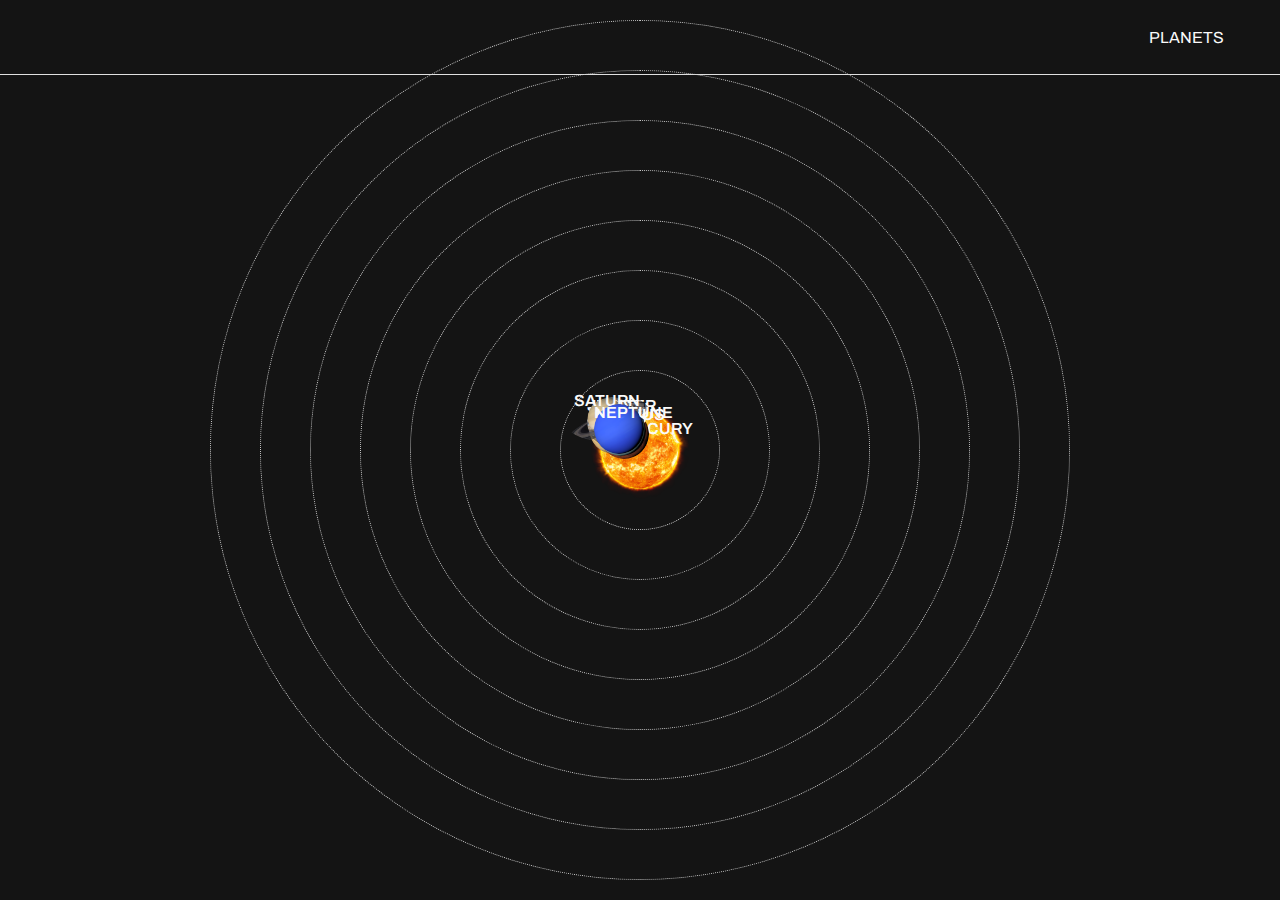
==== index.html @ a1e9e547 "first commit" ====
<!DOCTYPE html>
<html lang="en">
  <head>
    <meta charset="UTF-8" />
    <meta http-equiv="X-UA-Compatible" content="IE=edge" />
    <meta name="viewport" content="width=device-width, initial-scale=1.0" />
    <link rel="stylesheet" href="style.css" />
    <link rel="icon" type="image/png" sizes="32x32" href="/favicon-32x32.png">
    <title>Solar system</title>
  </head>
  <body>
    <header>
      <navbar class="navbar">
        <ul class="navbar__list">
          <li class="navbar__item">
            <a href="/planets.html" class="navbar__link">Planets</a>
          </li>
        </ul>
      </navbar>
    </header>
    <main>
      <section class="sun"></section>
      <section class="mercury">
        <div class="mercury__info">
          <p class="mercury__text">Mercury</p>
        </div>
      </section>
      </section>
      <section class="venus">
        <div class="venus__info">
          <p class="venus__text">Venus</p>
        </div>
      </section>
      <section class="earth">
        <div class="earth__info">
          <p class="earth__text">Earth</p>
        </div>
      </section>
      <section class="mars">
        <div class="mars__info">
          <p class="mars__text">Mars</p>
        </div>
      </section>
      <section class="jupiter">
        <div class="jupiter__info">
          <p class="jupiter__text">Jupiter</p>
        </div>
      </section>
      <section class="saturn">
        <div class="saturn__info">
          <p class="saturn__text">Saturn</p>
        </div>
      </section>
      <section class="uranus">
        <div class="uranus__info">
          <p class="uranus__text">Uranus</p>
        </div>
      </section>
      <section class="neptune">
        <div class="neptune__info">
          <p class="neptune__text">Neptune</p>
        </div>
      </section>
    </main>
  </body>
</html>
---- style.css ----
@import url("https://fonts.googleapis.com/css2?family=Archivo:wght@400;500&display=swap");

/* ALL IMAGES PROVIDED BY SPACEPEDIA */

* {
  padding: 0;
  margin: 0;
  box-sizing: border-box;
}

html {
  scroll-behavior: smooth;
}

body {
  width: 100%;
  background-color: #141414;
  color: #fafafa;
  font-family: "Archivo", sans-serif;
}

a {
  color: inherit;
  text-decoration: none;
}

li {
  list-style: none;
}

header {
}

.navbar {
  width: 100%;
  height: 75px;
  border-bottom: 1px solid #e0e0e0;
  padding: 0 3.5em;
  display: flex;
  align-items: center;
  justify-content: flex-end;
}

.navbar__list {
}

.navbar__item {
  font-size: 16px;
  text-transform: uppercase;
  transition: 250ms;
}

.navbar__item:hover {
  color: #c9c9c9;
  transform: scale(1.05);
}

/* SOLAR SYSTEM */

.sun {
  background: url(/assets/sun.png);
  background-size: cover;
  background-repeat: no-repeat;
  border-radius: 50%;

  width: 100px;
  height: 100px;
  position: absolute;
  left: 50%;
  top: 50%;
  transform: translate(-50%, -50%);
}

.mercury {
  width: 160px;
  height: 160px;
}

.mercury__info {
  background: url(/assets/mercury.png);
  background-size: cover;
  background-repeat: no-repeat;
  border-radius: 50%;
  width: 35px;
  height: 35px;
  position: absolute;
  left: 43%;
  top: 42%;
  transform: translate(-50%, -50%);
  animation: mercuryOrbit 2s linear infinite;
}

@keyframes mercuryOrbit {
  from {
    transform: rotate(0deg) translateX(70px) rotate(0deg);
  }

  to {
    transform: rotate(360deg) translateX(70px) rotate(-360deg);
  }
}

.venus {
  width: 260px;
  height: 260px;
}

.venus__info {
  background: url(/assets/venus.png);
  background-size: cover;
  background-repeat: no-repeat;
  border-radius: 50%;
  width: 50px;
  height: 50px;
  position: absolute;
  left: 40%;
  top: 42%;
  transform: translate(-50%, -50%);
  animation: venusOrbit 10s linear infinite;
}

@keyframes venusOrbit {
  from {
    transform: rotate(0deg) translateX(130px) rotate(0deg);
  }

  to {
    transform: rotate(360deg) translateX(130px) rotate(-360deg);
  }
}

.earth {
  width: 360px;
  height: 360px;
}

.earth__info {
  background: url(/assets/earth.png);
  background-size: cover;
  background-repeat: no-repeat;
  border-radius: 50%;
  width: 50px;
  height: 50px;
  position: absolute;
  left: 44%;
  top: 43%;
  transform: translate(-50%, -50%);
  animation: earthOrbit 15s linear infinite;
}

@keyframes earthOrbit {
  from {
    transform: rotate(0deg) translateX(170px) rotate(0deg);
  }

  to {
    transform: rotate(360deg) translateX(170px) rotate(-360deg);
  }
}

.mars {
  width: 460px;
  height: 460px;
}

.mars__info {
  background: url(/assets/mars.png);
  background-size: cover;
  background-repeat: no-repeat;
  border-radius: 50%;
  width: 50px;
  height: 50px;
  position: absolute;
  left: 46.5%;
  top: 46.5%;
  transform: translate(-50%, -50%);
  animation: marsOrbit 20s linear infinite;
}

@keyframes marsOrbit {
  from {
    transform: rotate(0deg) translateX(225px) rotate(0deg);
  }

  to {
    transform: rotate(360deg) translateX(225px) rotate(-360deg);
  }
}

.jupiter {
  width: 560px;
  height: 560px;
}

.jupiter__info {
  background: url(/assets/jupiter.png);
  background-size: cover;
  background-repeat: no-repeat;
  border-radius: 50%;
  width: 50px;
  height: 50px;
  position: absolute;
  left: 45%;
  top: 45%;
  transform: translate(-50%, -50%);
  animation: jupiterOrbit 25s linear infinite;
}

@keyframes jupiterOrbit {
  from {
    transform: rotate(0deg) translateX(280px) rotate(0deg);
  }

  to {
    transform: rotate(360deg) translateX(280px) rotate(-360deg);
  }
}

.saturn {
  width: 660px;
  height: 660px;
}

.saturn__info {
  background: url(/assets/saturn.png);
  background-size: cover;
  background-repeat: no-repeat;
  border-radius: 50%;
  width: 90px;
  height: 50px;
  position: absolute;
  left: 45%;
  top: 45%;
  transform: translate(-50%, -50%);
  animation: saturnOrbit 30s linear infinite;
}

@keyframes saturnOrbit {
  from {
    transform: rotate(0deg) translateX(330px) rotate(0deg);
  }

  to {
    transform: rotate(360deg) translateX(330px) rotate(-360deg);
  }
}

.uranus {
  width: 760px;
  height: 760px;
}

.uranus__info {
  background: url(/assets/uranus.png);
  background-size: cover;
  background-repeat: no-repeat;
  border-radius: 50%;
  width: 50px;
  height: 50px;
  position: absolute;
  left: 47.5%;
  top: 47.5%;
  transform: translate(-50%, -50%);
  animation: uranusOrbit 35s linear infinite;
}

@keyframes uranusOrbit {
  from {
    transform: rotate(0deg) translateX(385px) rotate(0deg);
  }

  to {
    transform: rotate(360deg) translateX(385px) rotate(-360deg);
  }
}

.neptune {
  width: 860px;
  height: 860px;
}

.neptune__info {
  background: url(/assets/neptune.png);
  background-size: cover;
  background-repeat: no-repeat;
  border-radius: 50%;
  width: 50px;
  height: 50px;
  position: absolute;
  left: 47.5%;
  top: 47.5%;
  transform: translate(-50%, -50%);
  animation: neptuneOrbit 40s linear infinite;
}

@keyframes neptuneOrbit {
  from {
    transform: rotate(0deg) translateX(430px) rotate(0deg);
  }

  to {
    transform: rotate(360deg) translateX(430px) rotate(-360deg);
  }
}

.mercury,
.venus,
.earth,
.mars,
.jupiter,
.saturn,
.uranus,
.neptune {
  border: 1px dotted #c9c9c9;
  border-radius: 50%;
  position: absolute;
  top: 50%;
  left: 50%;
  transform: translate(-50%, -50%);
}
.mercury__text,
.venus__text,
.earth__text,
.mars__text,
.jupiter__text,
.saturn__text,
.uranus__text,
.neptune__text {
  text-align: center;
  text-transform: uppercase;
  font-weight: 600;
}

/* PLANETS PAGE */

.planets {
  width: 100%;
  padding: 3.5em 3.5em;
  display: flex;
  align-items: center;
  justify-content: space-between;
  flex-wrap: wrap;
  gap: 55px;
}
.planets__box {
  width: 500px;
  height: auto;
  display: flex;
  flex-direction: column;
  flex-wrap: wrap;
  background-color: #111111;
  border-radius: 15px;
  padding: 1em;
  gap: 1em;
}
.planets__img {
  width: 400px;
  height: 400px;
  margin: auto;
  transition: 550ms;
}
.planets__information {
    display: flex;
    flex-direction: column;
    gap: 10px;
}
.planets__name {
  text-transform: uppercase;
  border-bottom: 1px solid #e0e0e0;
}
.planets__info {
  
}
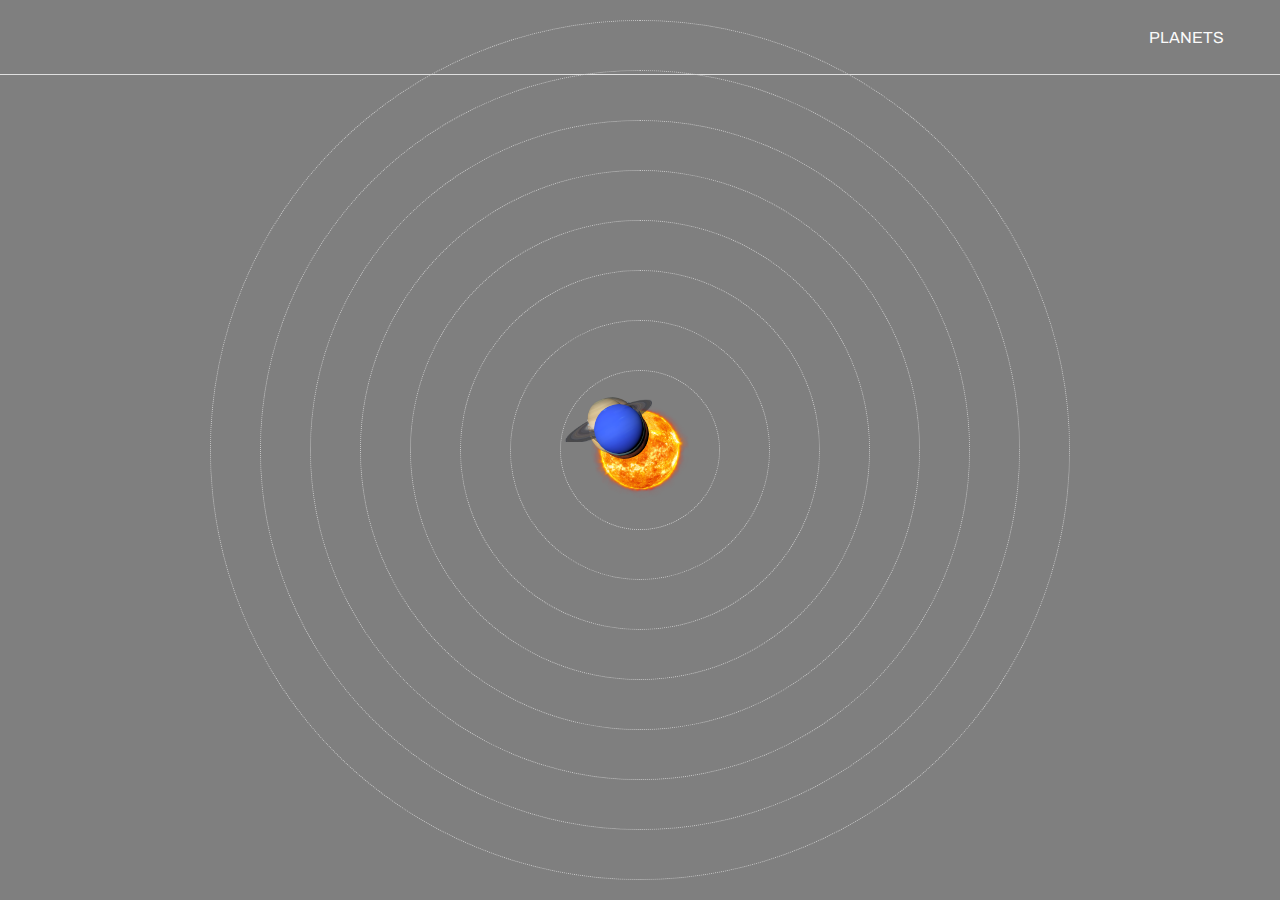
==== commit 003fdfc4: "updates" ====
--- a/index.html
+++ b/index.html
@@ -7,6 +7,13 @@
     <link rel="stylesheet" href="style.css" />
     <link rel="icon" type="image/png" sizes="32x32" href="/favicon-32x32.png">
     <title>Solar system</title>
+    <style>
+      body {
+      background: url(https://i.pinimg.com/originals/40/83/2f/40832feac7b8f4ef51f3924bde7587e1.jpg) rgba(0, 0, 0, 0.5);
+      background-repeat: no-repeat;
+      background-size: cover;
+      }
+    </style>
   </head>
   <body>
     <header>
--- a/style.css
+++ b/style.css
@@ -58,7 +58,7 @@
 /* SOLAR SYSTEM */
 
 .sun {
-  background: url(/assets/sun.png);
+  background: url(./assets/sun.png);
   background-size: cover;
   background-repeat: no-repeat;
   border-radius: 50%;
@@ -77,17 +77,17 @@
 }
 
 .mercury__info {
-  background: url(/assets/mercury.png);
+  background: url(./assets/mercury.png);
   background-size: cover;
   background-repeat: no-repeat;
   border-radius: 50%;
   width: 35px;
   height: 35px;
   position: absolute;
-  left: 43%;
-  top: 42%;
-  transform: translate(-50%, -50%);
-  animation: mercuryOrbit 2s linear infinite;
+  left: 39%;
+  top: 39%;
+  transform: translate(-50%, -50%);
+  animation: mercuryOrbit 5s linear infinite;
 }
 
 @keyframes mercuryOrbit {
@@ -106,7 +106,7 @@
 }
 
 .venus__info {
-  background: url(/assets/venus.png);
+  background: url(./assets/venus.png);
   background-size: cover;
   background-repeat: no-repeat;
   border-radius: 50%;
@@ -135,7 +135,7 @@
 }
 
 .earth__info {
-  background: url(/assets/earth.png);
+  background: url(./assets/earth.png);
   background-size: cover;
   background-repeat: no-repeat;
   border-radius: 50%;
@@ -164,7 +164,7 @@
 }
 
 .mars__info {
-  background: url(/assets/mars.png);
+  background: url(./assets/mars.png);
   background-size: cover;
   background-repeat: no-repeat;
   border-radius: 50%;
@@ -193,7 +193,7 @@
 }
 
 .jupiter__info {
-  background: url(/assets/jupiter.png);
+  background: url(./assets/jupiter.png);
   background-size: cover;
   background-repeat: no-repeat;
   border-radius: 50%;
@@ -222,10 +222,9 @@
 }
 
 .saturn__info {
-  background: url(/assets/saturn.png);
-  background-size: cover;
-  background-repeat: no-repeat;
-  border-radius: 50%;
+  background: url(./assets/saturn.png);
+  background-size: cover;
+  background-repeat: no-repeat;
   width: 90px;
   height: 50px;
   position: absolute;
@@ -251,7 +250,7 @@
 }
 
 .uranus__info {
-  background: url(/assets/uranus.png);
+  background: url(./assets/uranus.png);
   background-size: cover;
   background-repeat: no-repeat;
   border-radius: 50%;
@@ -280,7 +279,7 @@
 }
 
 .neptune__info {
-  background: url(/assets/neptune.png);
+  background: url(./assets/neptune.png);
   background-size: cover;
   background-repeat: no-repeat;
   border-radius: 50%;
@@ -329,6 +328,7 @@
   text-align: center;
   text-transform: uppercase;
   font-weight: 600;
+  display: none;
 }
 
 /* PLANETS PAGE */
@@ -338,7 +338,7 @@
   padding: 3.5em 3.5em;
   display: flex;
   align-items: center;
-  justify-content: space-between;
+  justify-content: center;
   flex-wrap: wrap;
   gap: 55px;
 }
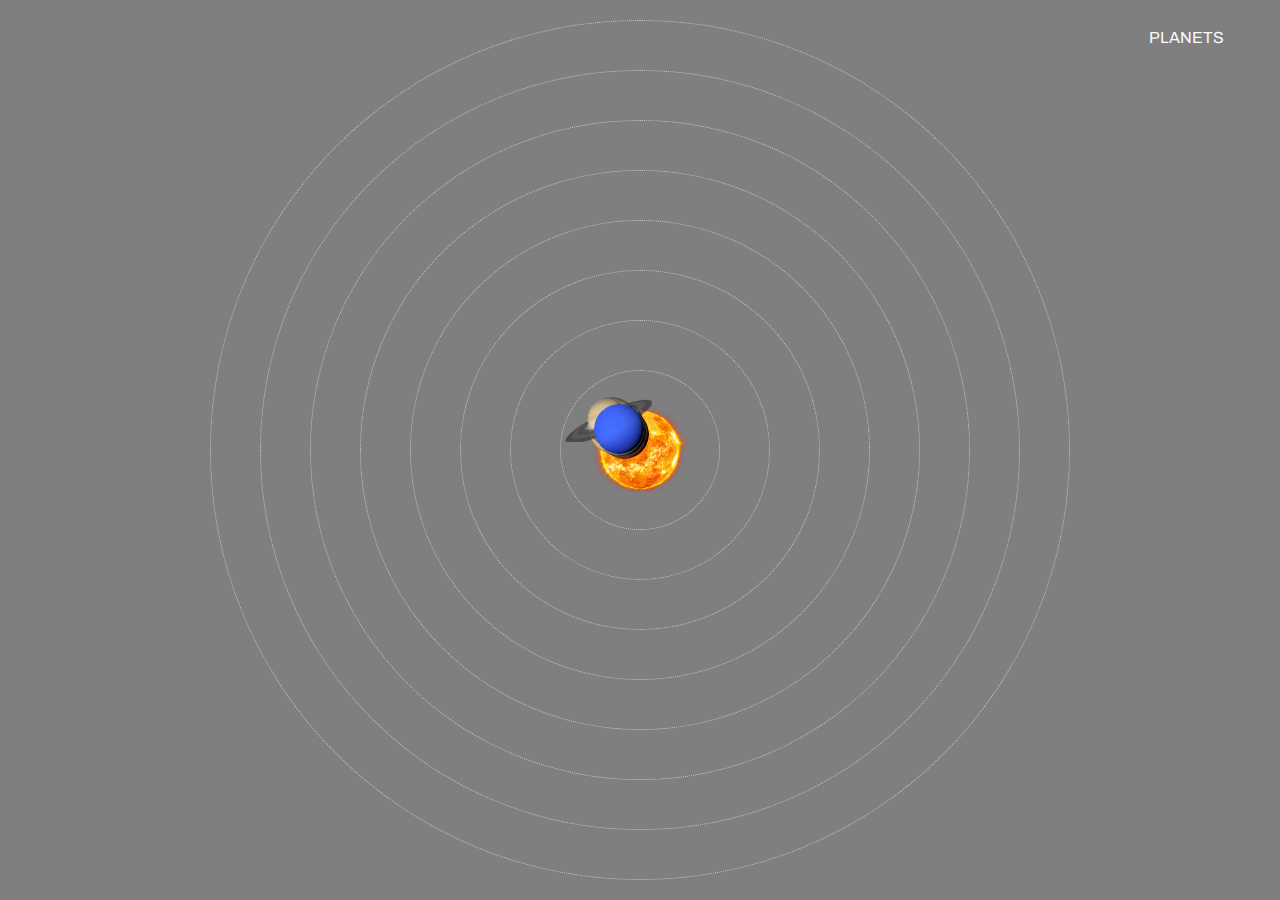
==== commit f9247d18: "update" ====
--- a/index.html
+++ b/index.html
@@ -20,7 +20,7 @@
       <navbar class="navbar">
         <ul class="navbar__list">
           <li class="navbar__item">
-            <a href="/planets.html" class="navbar__link">Planets</a>
+            <a href="planets.html" class="navbar__link">Planets</a>
           </li>
         </ul>
       </navbar>
--- a/style.css
+++ b/style.css
@@ -34,7 +34,6 @@
 .navbar {
   width: 100%;
   height: 75px;
-  border-bottom: 1px solid #e0e0e0;
   padding: 0 3.5em;
   display: flex;
   align-items: center;
